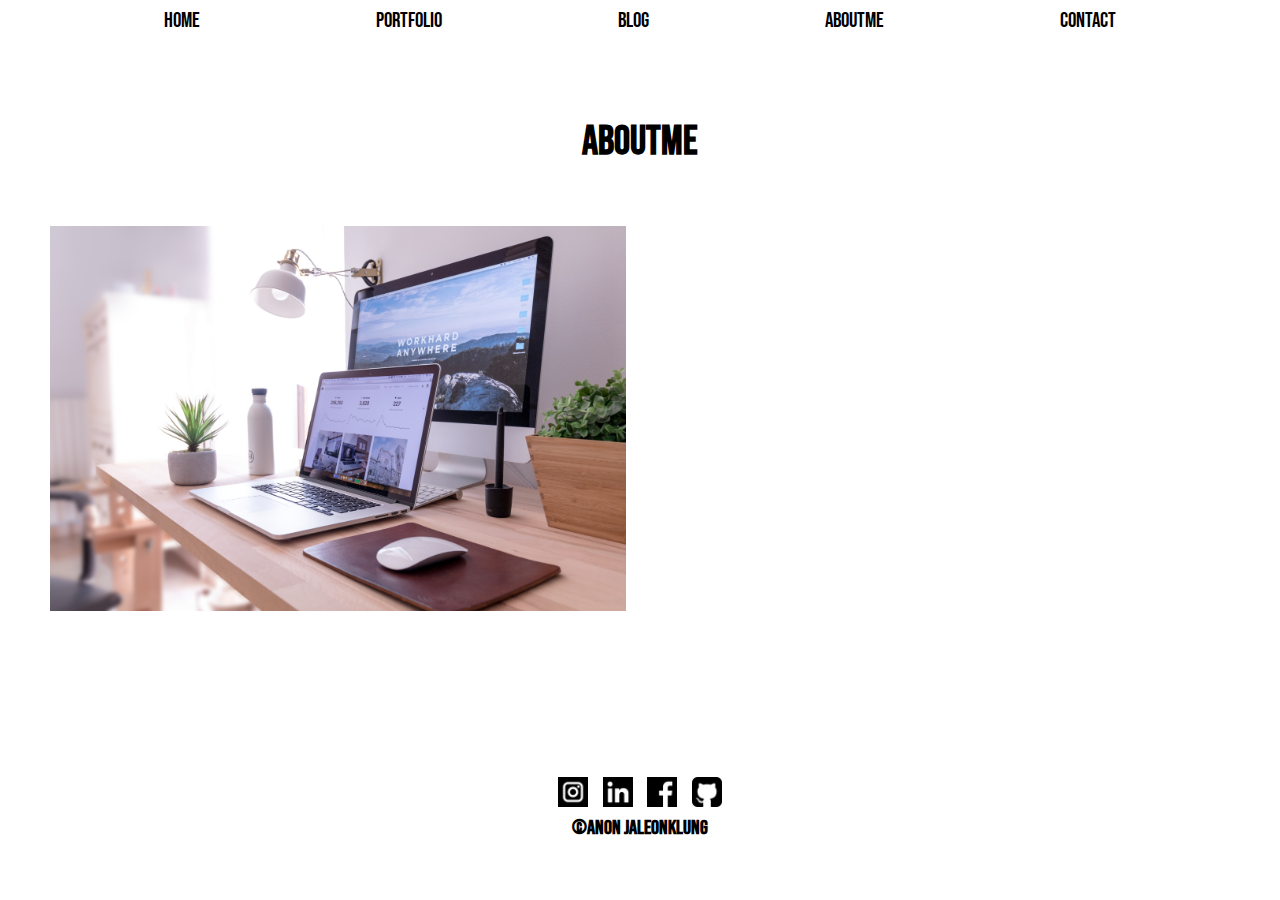
==== src/about.html @ 201f426e "update" ====
<!DOCTYPE html>
<html lang="en">
<head>
    <meta charset="UTF-8">
    <meta http-equiv="X-UA-Compatible" content="IE=edge">
    <meta name="viewport" content="width=device-width, initial-scale=1.0">
    <title>Anon Portfolio Home</title>
    <link rel="stylesheet" href="style.css">
    <link rel="stylesheet" href="about.css">

</head>
<body>
        <nav>
            <ul>
                <li><a href="index.html">Home</a></li>
                <li><a href="portfolio.html">Portfolio</a></li>
                <li><a href="blog.html">Blog</a></li>
                <li><a href="about.html">AboutMe</a></li>
                <li><a href="contact.html">Contact</a></li>
            </ul>
        </nav>
        
            <main>
                <div class="content">
                <center><h1>AboutMe</h1></center>
                <div class="image__photo">
                    <article class="row__link">
                    <img src="image/co.jpg" alt="co">
                </div>
                <div class="text__box"></div>
                </main>

        <footer> 
            <div id="contacts">
            <a href="https://www.instagram.com/nonaekaz/" target="blank">
                <img src="image/instagram.png" alt="IG" /></a>
            <a href="https://www.linkedin.com/in/anon-jaloenklung-b961ba155/" target="blank">
                <img src="image/linkedin.png" alt="linkedin" /></a>
            <a href="https://www.facebook.com/nonmorebass" target="blank">
                <img src="image/facebook.png" alt="facebook" /></a>
            <a href="https://github.com/anonaeka" target="blank">
                    <img src="image/github-sign.png" alt="github" /></a>
            </div>
            <h1><p>&copy;Anon Jaleonklung</p></h1>
        </footer>
    
    
</body>
</html>
---- src/style.css ----
@import url('https://fonts.googleapis.com/css2?family=Bebas+Neue&display=swap');


* {
    margin: 0;
    padding: 0;
    box-sizing: border-box;
}

body {
    display: flex;
    flex-direction: column;
    height: 100vh;
}
  
  ul {
    display: flex;
    justify-content: center;
    padding-left: 0;
  }
  
  ul li {
    list-style: none;
    padding: 8px 12px;
    font-family: 'Bebas Neue', cursive;
    font-size: 130%;
    display: flex;
  }

 ul li:hover {
    text-decoration: underline;
    color: darkblue;
 }

  main {
    flex-grow: 1;
    display: flex;
    align-items: center;
}

  img {
    width: 100%;
  }

footer h1{
    font-family: 'Bebas Neue', cursive;
    font-size: 20px;
    text-align: center;
}

.contacts {
   width:100%;
   text-align: center;
}

footer {
    display: flex;
    flex-direction: column;
    align-items: center;
}

 footer img{
     width: 30px;
     height: 30px;
     margin: 5px;
 }
 /* unvisited link */
a:link {
    color:black;
text-decoration: none;
  }
  
a:visited {
text-decoration: none;
    color:black;
  }
  
a:hover {
text-decoration: underline;
color: darkblue;
  }
  
a:active {
text-decoration: underline;

}

li:hover {

background-color: white;
}

@media screen and (min-width: 678px) {
    ul {
        justify-content: space-evenly;
    }
}
---- src/about.css ----
body {
    padding: 0px;
    font-family: 'Segoe UI', Tahoma, Verdana, sans-serif;
  }

h1 {
    font-size: 40px;
    word-break: break-all;
    font-family: 'Bebas Neue', cursive;
    margin-bottom: 60px;
  }


.content {
    margin-bottom: 150px;
    margin-top: 70px;
}

.image__photo {
    float: left;
    width: 45%;
    margin-left: 50px;
}


@media screen and (max-width: 678px) {
    .row {
        flex-direction: column;
        justify-content: space-evenly;
    }

    .content {
        margin-bottom: 30px;
    }
}
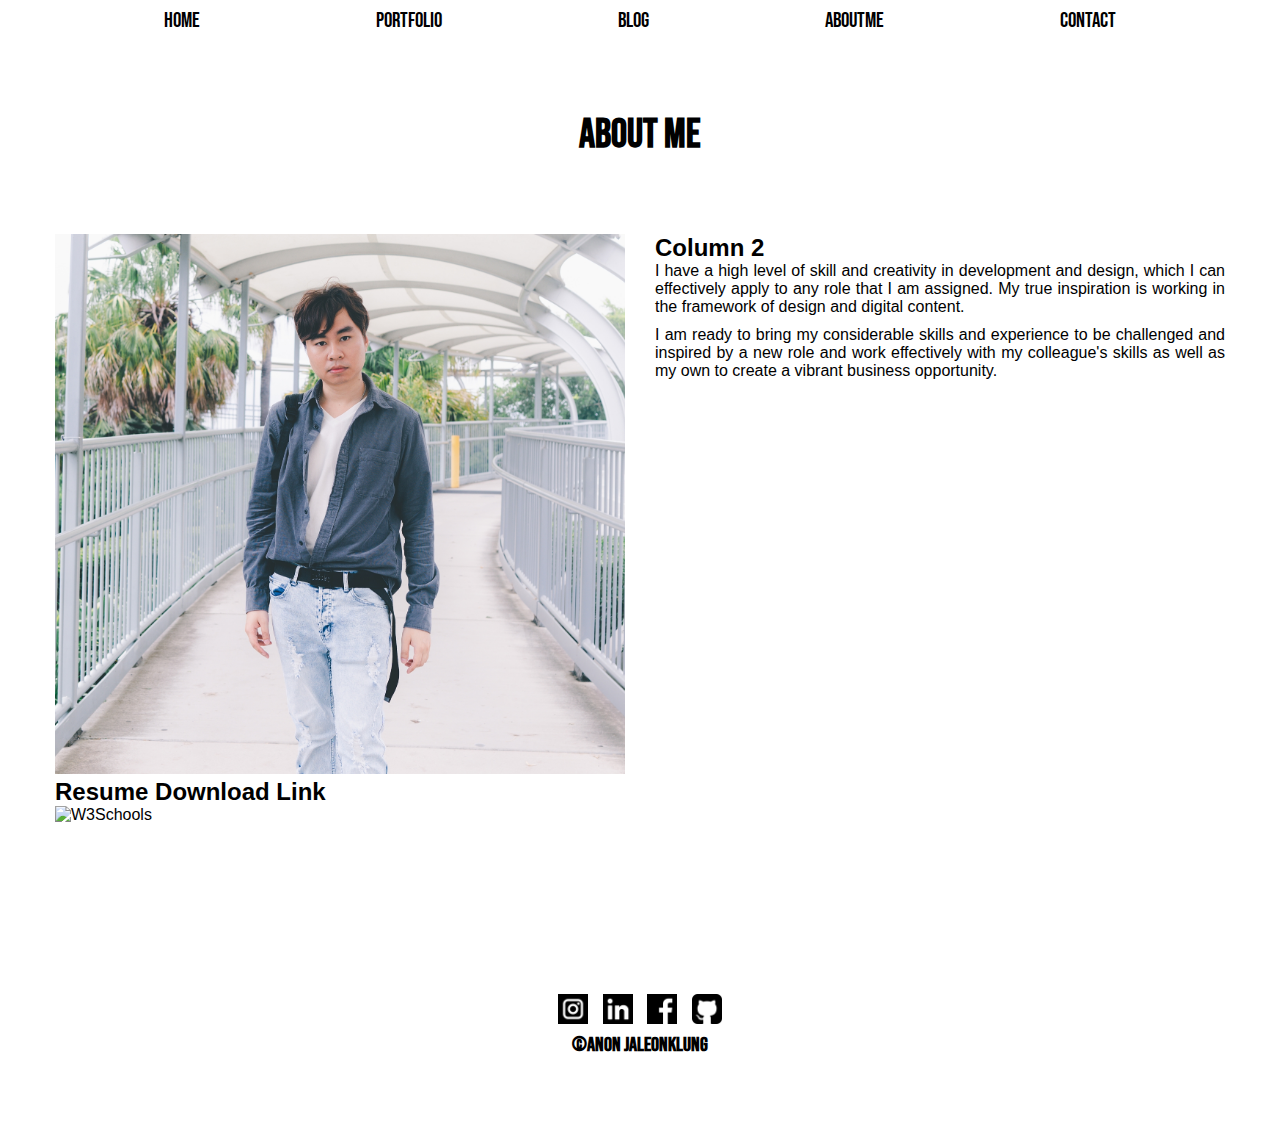
==== commit a626545e: "fix" ====
--- a/src/about.html
+++ b/src/about.html
@@ -22,13 +22,26 @@
         
             <main>
                 <div class="content">
-                <center><h1>AboutMe</h1></center>
-                <div class="image__photo">
-                    <article class="row__link">
-                    <img src="image/co.jpg" alt="co">
+                <center><h1>About Me</h1></center>
+                <div class="row">
+                    <div class="column">
+                      <img src="image/aeka.jpg" alt="myphoto">
+                      <h2>Resume Download Link</h2>
+                      <a href="/images/myw3schoolsimage.jpg" download="w3logo">
+                        <img src="/images/myw3schoolsimage.jpg" alt="W3Schools" width="104" height="142">
+                      </a>
+                    </div>
+                    <div class="column">
+                      <h2>Column 2</h2>
+                      <p>I have a high level of skill and creativity in development and design, which I can effectively apply to any role that I am assigned. My true inspiration is working in the framework of design and digital content.</p>
+                      
+                      <p>I am ready to bring my considerable skills and experience to be challenged and inspired by a new role and work effectively with my colleague's skills as well as my own to create a vibrant business opportunity. </p>
+                    </div>
+                  </div>
                 </div>
-                <div class="text__box"></div>
-                </main>
+               
+            </main>
+                
 
         <footer> 
             <div id="contacts">
--- a/src/about.css
+++ b/src/about.css
@@ -13,25 +13,74 @@
   }
 
 
-.content {
-    margin-bottom: 150px;
-    margin-top: 70px;
-}
-
 .image__photo {
     float: left;
     width: 45%;
     margin-left: 50px;
 }
 
+.content {
+  max-width: 1200px; 
+  margin: auto;
+  justify-content: center;
+  margin-bottom: 150px;
+  margin-top: 70px;
+  
+}
+
+.column {
+  float: left;
+  width: 50%;
+  padding: 15px;
+  text-align: justify;
+}
+
+.row:after {
+  display: table;
+  clear: both;
+}
+
+p {
+  font-size: 100%;
+  margin-bottom: 10px;
+}
+
+
 
 @media screen and (max-width: 678px) {
+
+
     .row {
         flex-direction: column;
-        justify-content: space-evenly;
+
+        align-items: center;
     }
+  
+    .row__link {
+      width: 50%;
 
-    .content {
-        margin-bottom: 30px;
-    }
-}+  }
+  .content {
+    margin-bottom: 30px;
+    margin: auto;
+}
+
+.image__photo {
+    float: left;
+    width: 50%;
+    margin-left: 20px;
+}
+
+p {
+margin: auto;
+text-align: left;
+margin-bottom: 20px;
+margin-right: 20px;
+font-size: 70%;
+}
+
+h2 {
+  font-size: 90%;
+}
+}
+
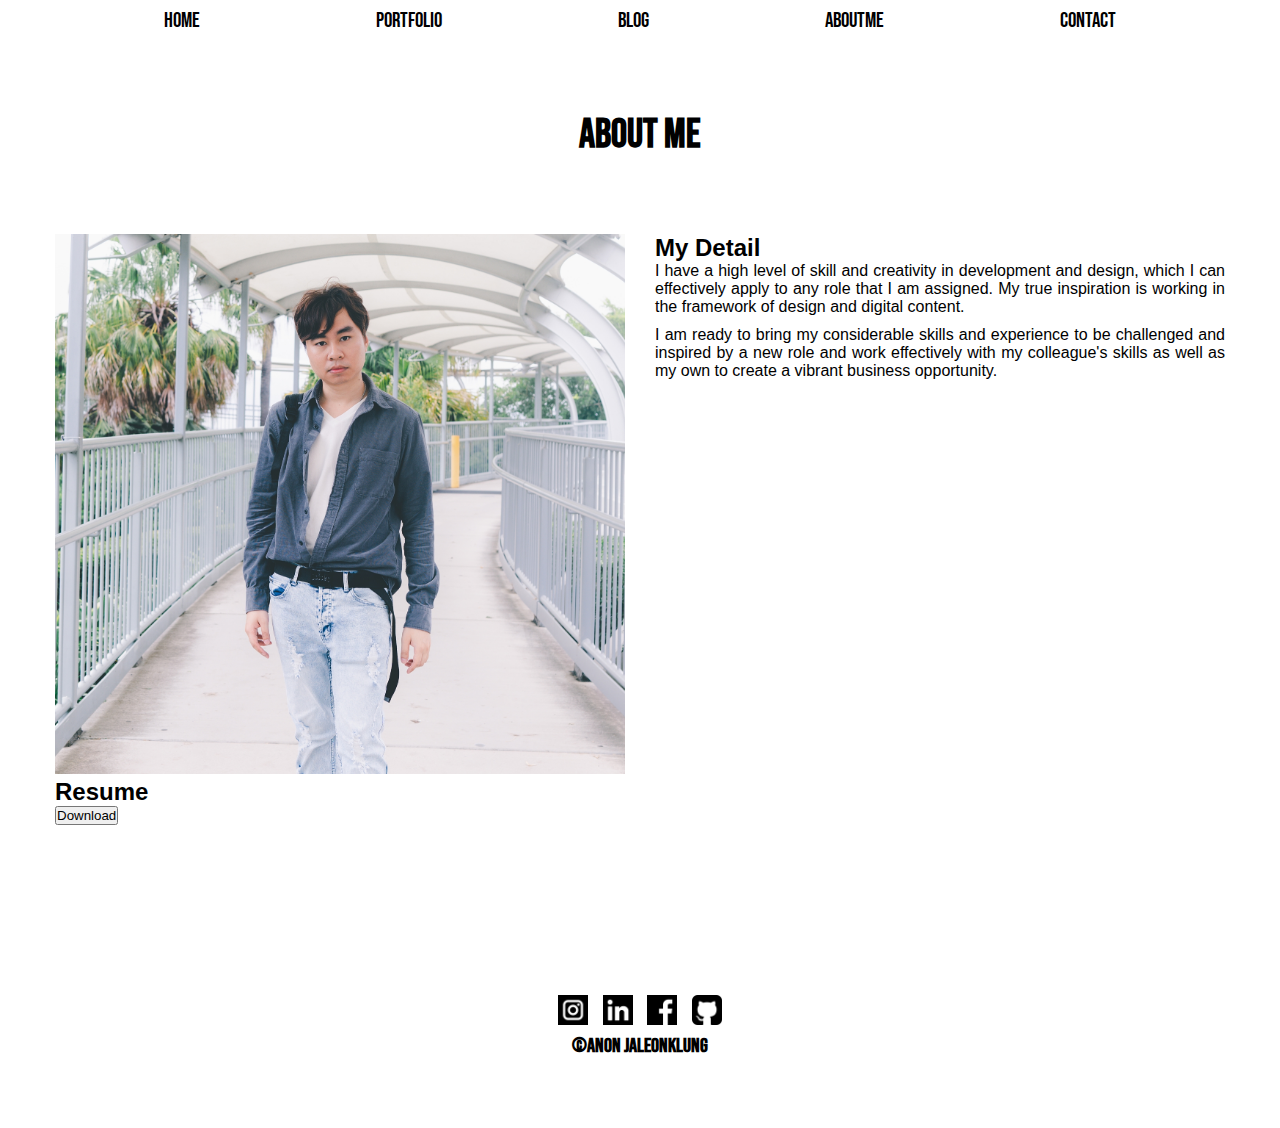
==== commit 6f79e75f: "update" ====
--- a/src/about.html
+++ b/src/about.html
@@ -26,15 +26,14 @@
                 <div class="row">
                     <div class="column">
                       <img src="image/aeka.jpg" alt="myphoto">
-                      <h2>Resume Download Link</h2>
-                      <a href="/images/myw3schoolsimage.jpg" download="w3logo">
-                        <img src="/images/myw3schoolsimage.jpg" alt="W3Schools" width="104" height="142">
+                      <h2>Resume</h2>
+                      <a href="image/Resume_Anon.pdf" download="AnonCV">
+                        <button class="btn"><i class="download"></i>Download</button>
                       </a>
                     </div>
                     <div class="column">
-                      <h2>Column 2</h2>
+                      <h2>My Detail</h2>
                       <p>I have a high level of skill and creativity in development and design, which I can effectively apply to any role that I am assigned. My true inspiration is working in the framework of design and digital content.</p>
-                      
                       <p>I am ready to bring my considerable skills and experience to be challenged and inspired by a new role and work effectively with my colleague's skills as well as my own to create a vibrant business opportunity. </p>
                     </div>
                   </div>
--- a/src/style.css
+++ b/src/style.css
@@ -94,4 +94,6 @@
     ul {
         justify-content: space-evenly;
     }
+
+    
 }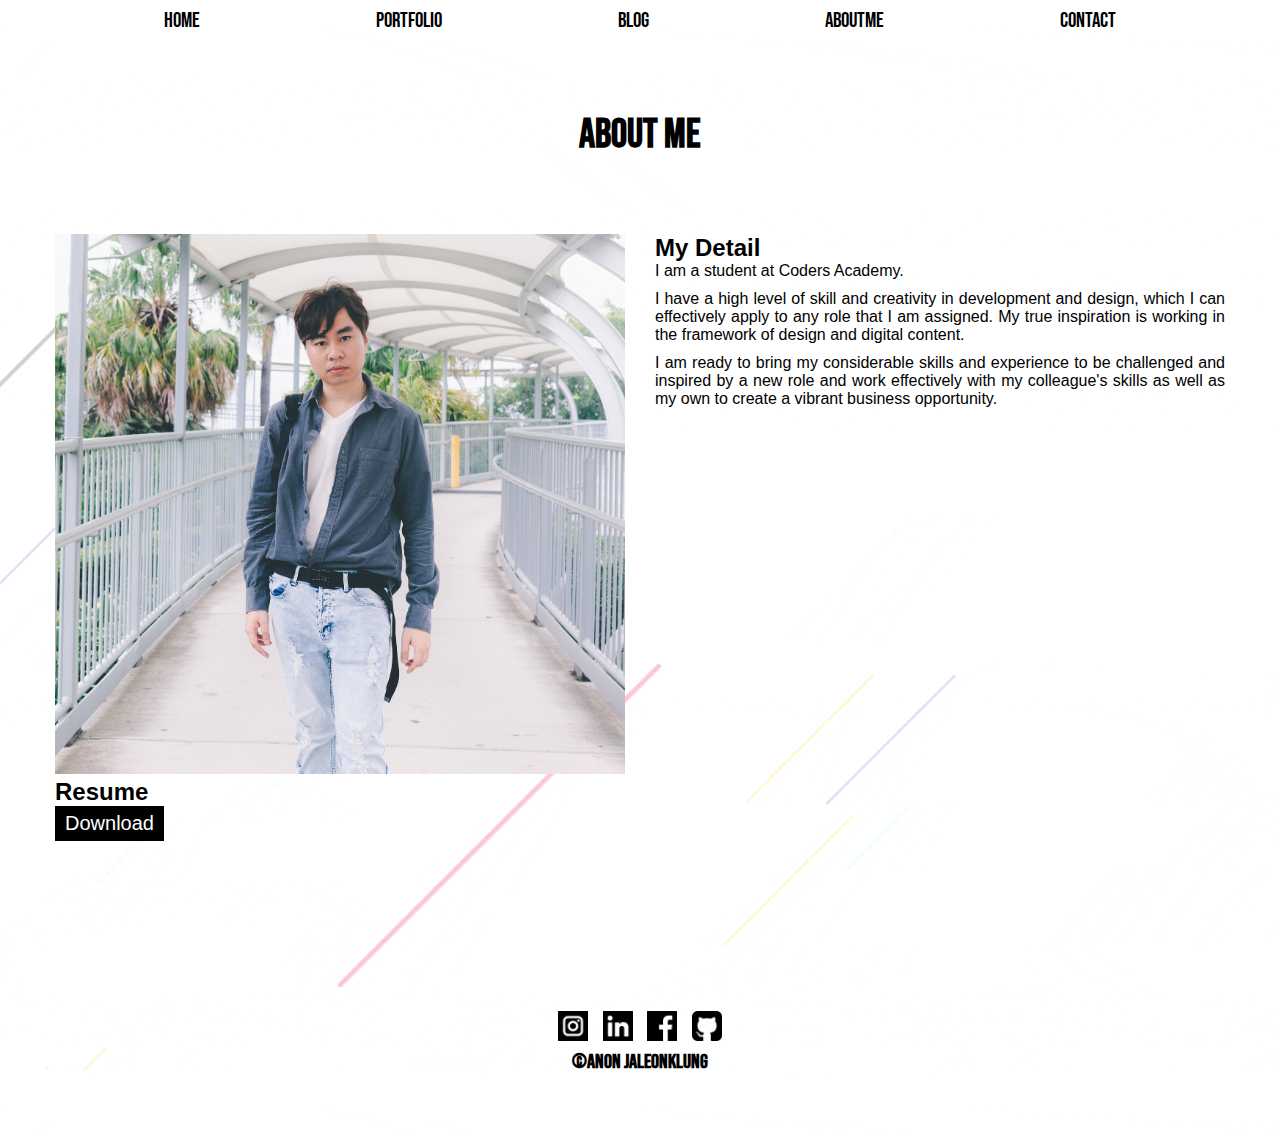
==== commit c09906dc: "update" ====
--- a/src/about.html
+++ b/src/about.html
@@ -4,9 +4,9 @@
     <meta charset="UTF-8">
     <meta http-equiv="X-UA-Compatible" content="IE=edge">
     <meta name="viewport" content="width=device-width, initial-scale=1.0">
-    <title>Anon Portfolio Home</title>
-    <link rel="stylesheet" href="style.css">
-    <link rel="stylesheet" href="about.css">
+    <title>Anon AboutME</title>
+    <link rel="stylesheet" href="css/style.css">
+    <link rel="stylesheet" href="css/about.css">
 
 </head>
 <body>
@@ -21,6 +21,11 @@
         </nav>
         
             <main>
+                <style>
+                    body {
+                      background-image: url('image/BGsmallsize.gif');
+                    }
+                    </style>
                 <div class="content">
                 <center><h1>About Me</h1></center>
                 <div class="row">
@@ -33,6 +38,7 @@
                     </div>
                     <div class="column">
                       <h2>My Detail</h2>
+                      <p>I am a student at Coders Academy.</p>
                       <p>I have a high level of skill and creativity in development and design, which I can effectively apply to any role that I am assigned. My true inspiration is working in the framework of design and digital content.</p>
                       <p>I am ready to bring my considerable skills and experience to be challenged and inspired by a new role and work effectively with my colleague's skills as well as my own to create a vibrant business opportunity. </p>
                     </div>
@@ -53,7 +59,7 @@
             <a href="https://github.com/anonaeka" target="blank">
                     <img src="image/github-sign.png" alt="github" /></a>
             </div>
-            <h1><p>&copy;Anon Jaleonklung</p></h1>
+            <h1>&copy;Anon Jaleonklung</h1>
         </footer>
     
     
--- a/src/css/style.css
+++ b/src/css/style.css
@@ -0,0 +1,99 @@
+@import url('https://fonts.googleapis.com/css2?family=Bebas+Neue&display=swap');
+
+
+* {
+    margin: 0;
+    padding: 0;
+    box-sizing: border-box;
+}
+
+body {
+    display: flex;
+    flex-direction: column;
+    height: 100vh;
+}
+  
+  ul {
+    display: flex;
+    justify-content: center;
+    padding-left: 0;
+  }
+  
+  ul li {
+    list-style: none;
+    padding: 8px 12px;
+    font-family: 'Bebas Neue', cursive;
+    font-size: 130%;
+    display: flex;
+  }
+
+ ul li:hover {
+    text-decoration: underline;
+    color: darkblue;
+ }
+
+  main {
+    flex-grow: 1;
+    display: flex;
+    align-items: center;
+}
+
+  img {
+    width: 100%;
+  }
+
+footer h1{
+    font-family: 'Bebas Neue', cursive;
+    font-size: 20px;
+    text-align: center;
+}
+
+.contacts {
+   width:100%;
+   text-align: center;
+}
+
+footer {
+    display: flex;
+    flex-direction: column;
+    align-items: center;
+}
+
+ footer img{
+     width: 30px;
+     height: 30px;
+     margin: 5px;
+ }
+ /* unvisited link */
+a:link {
+    color:black;
+text-decoration: none;
+  }
+  
+a:visited {
+text-decoration: none;
+    color:black;
+  }
+  
+a:hover {
+text-decoration: underline;
+color: darkblue;
+  }
+  
+a:active {
+text-decoration: underline;
+
+}
+
+li:hover {
+
+background-color: white;
+}
+
+@media screen and (min-width: 678px) {
+    ul {
+        justify-content: space-evenly;
+    }
+
+    
+}--- a/src/css/about.css
+++ b/src/css/about.css
@@ -0,0 +1,99 @@
+
+
+body {
+    padding: 0px;
+    font-family: 'Segoe UI', Tahoma, Verdana, sans-serif;
+  }
+
+h1 {
+    font-size: 40px;
+    word-break: break-all;
+    font-family: 'Bebas Neue', cursive;
+    margin-bottom: 60px;
+  }
+
+
+.image__photo {
+    float: left;
+    width: 45%;
+    margin-left: 50px;
+}
+
+.content {
+  max-width: 1200px; 
+  margin: auto;
+  justify-content: center;
+  margin-bottom: 150px;
+  margin-top: 70px;
+  
+}
+
+.column {
+  float: left;
+  width: 50%;
+  padding: 15px;
+  text-align: justify;
+}
+
+.row:after {
+  display: table;
+  clear: both;
+}
+
+p {
+  font-size: 100%;
+  margin-bottom: 10px;
+}
+
+.btn {
+  background-color: black;
+  border: none;
+  color: white;
+  padding: 6px 10px;
+  cursor: pointer;
+  font-size: 20px;
+}
+
+.btn:hover {
+  background-color: blue;
+}
+
+
+
+@media screen and (max-width: 678px) {
+
+
+    .row {
+        flex-direction: column;
+
+        align-items: center;
+    }
+  
+    .row__link {
+      width: 50%;
+
+  }
+  .content {
+    margin-bottom: 30px;
+    margin: auto;
+}
+
+.image__photo {
+    float: left;
+    width: 50%;
+    margin-left: 20px;
+}
+
+p {
+margin: auto;
+text-align: left;
+margin-bottom: 20px;
+margin-right: 20px;
+font-size: 70%;
+}
+
+h2 {
+  font-size: 90%;
+}
+}
+
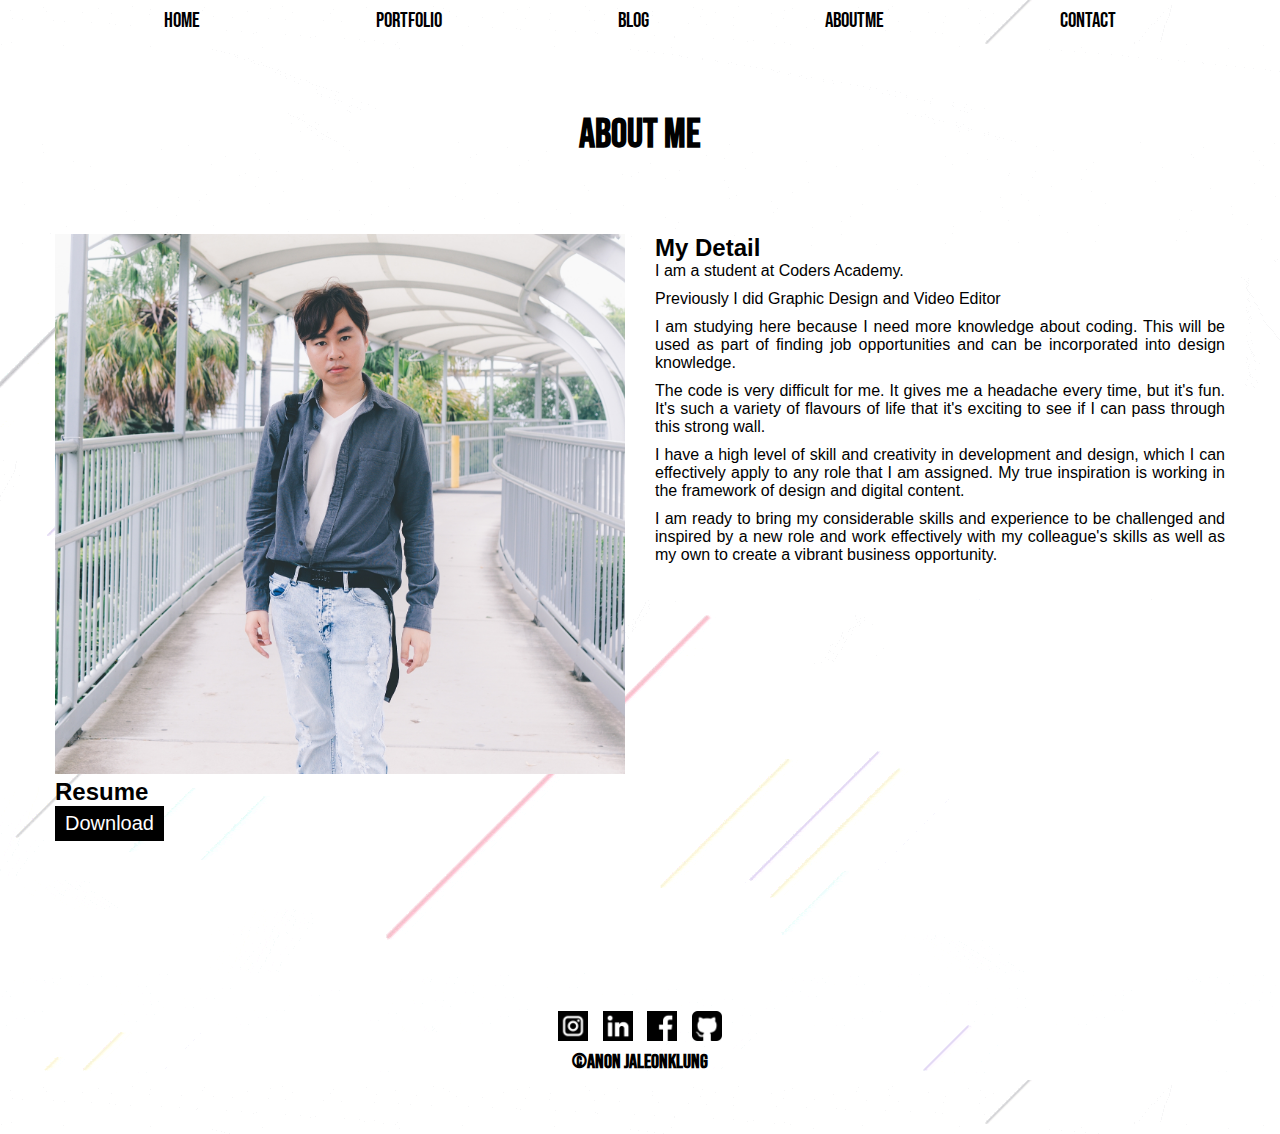
==== commit 29d2cb4e: "update" ====
--- a/src/about.html
+++ b/src/about.html
@@ -39,6 +39,9 @@
                     <div class="column">
                       <h2>My Detail</h2>
                       <p>I am a student at Coders Academy.</p>
+                      <p>Previously I did Graphic Design and Video Editor</p>
+                      <p>I am studying here because I need more knowledge about coding. This will be used as part of finding job opportunities and can be incorporated into design knowledge.</p>
+                      <p>The code is very difficult for me. It gives me a headache every time, but it's fun. It's such a variety of flavours of life that it's exciting to see if I can pass through this strong wall.</p>
                       <p>I have a high level of skill and creativity in development and design, which I can effectively apply to any role that I am assigned. My true inspiration is working in the framework of design and digital content.</p>
                       <p>I am ready to bring my considerable skills and experience to be challenged and inspired by a new role and work effectively with my colleague's skills as well as my own to create a vibrant business opportunity. </p>
                     </div>
--- a/src/css/style.css
+++ b/src/css/style.css
@@ -6,6 +6,8 @@
     padding: 0;
     box-sizing: border-box;
 }
+
+/* Control UI */
 
 body {
     display: flex;
@@ -25,12 +27,15 @@
     font-family: 'Bebas Neue', cursive;
     font-size: 130%;
     display: flex;
+    
   }
 
  ul li:hover {
     text-decoration: underline;
     color: darkblue;
  }
+
+/* Body&Footer */
 
   main {
     flex-grow: 1;
@@ -63,7 +68,18 @@
      width: 30px;
      height: 30px;
      margin: 5px;
+     transition: width 0.5s, height 0.5s;
  }
+
+ footer img:hover {
+  width: 35px;
+  height: 35px;
+  margin: 5px;
+}
+
+
+
+
  /* unvisited link */
 a:link {
     color:black;
--- a/src/css/about.css
+++ b/src/css/about.css
@@ -1,4 +1,4 @@
-
+/* Desktop */
 
 body {
     padding: 0px;
@@ -59,6 +59,8 @@
 }
 
 
+/* Mobile */
+
 
 @media screen and (max-width: 678px) {
 
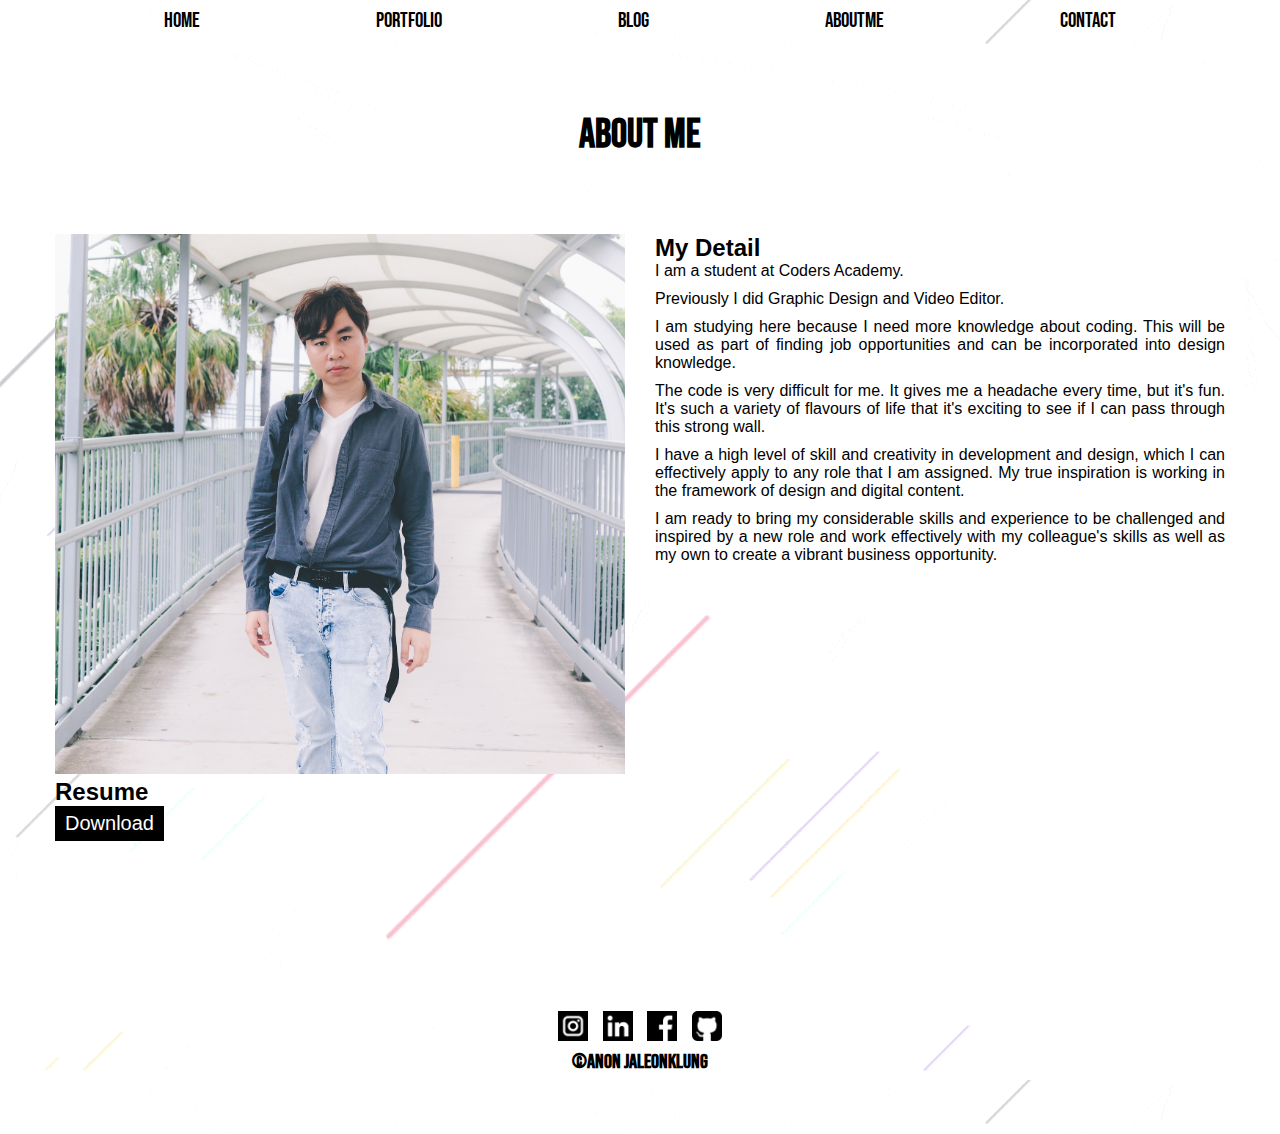
==== commit 490375a6: "update" ====
--- a/src/about.html
+++ b/src/about.html
@@ -39,7 +39,7 @@
                     <div class="column">
                       <h2>My Detail</h2>
                       <p>I am a student at Coders Academy.</p>
-                      <p>Previously I did Graphic Design and Video Editor</p>
+                      <p>Previously I did Graphic Design and Video Editor.</p>
                       <p>I am studying here because I need more knowledge about coding. This will be used as part of finding job opportunities and can be incorporated into design knowledge.</p>
                       <p>The code is very difficult for me. It gives me a headache every time, but it's fun. It's such a variety of flavours of life that it's exciting to see if I can pass through this strong wall.</p>
                       <p>I have a high level of skill and creativity in development and design, which I can effectively apply to any role that I am assigned. My true inspiration is working in the framework of design and digital content.</p>
--- a/src/css/style.css
+++ b/src/css/style.css
@@ -42,6 +42,7 @@
     display: flex;
     align-items: center;
 }
+
 
   img {
     width: 100%;
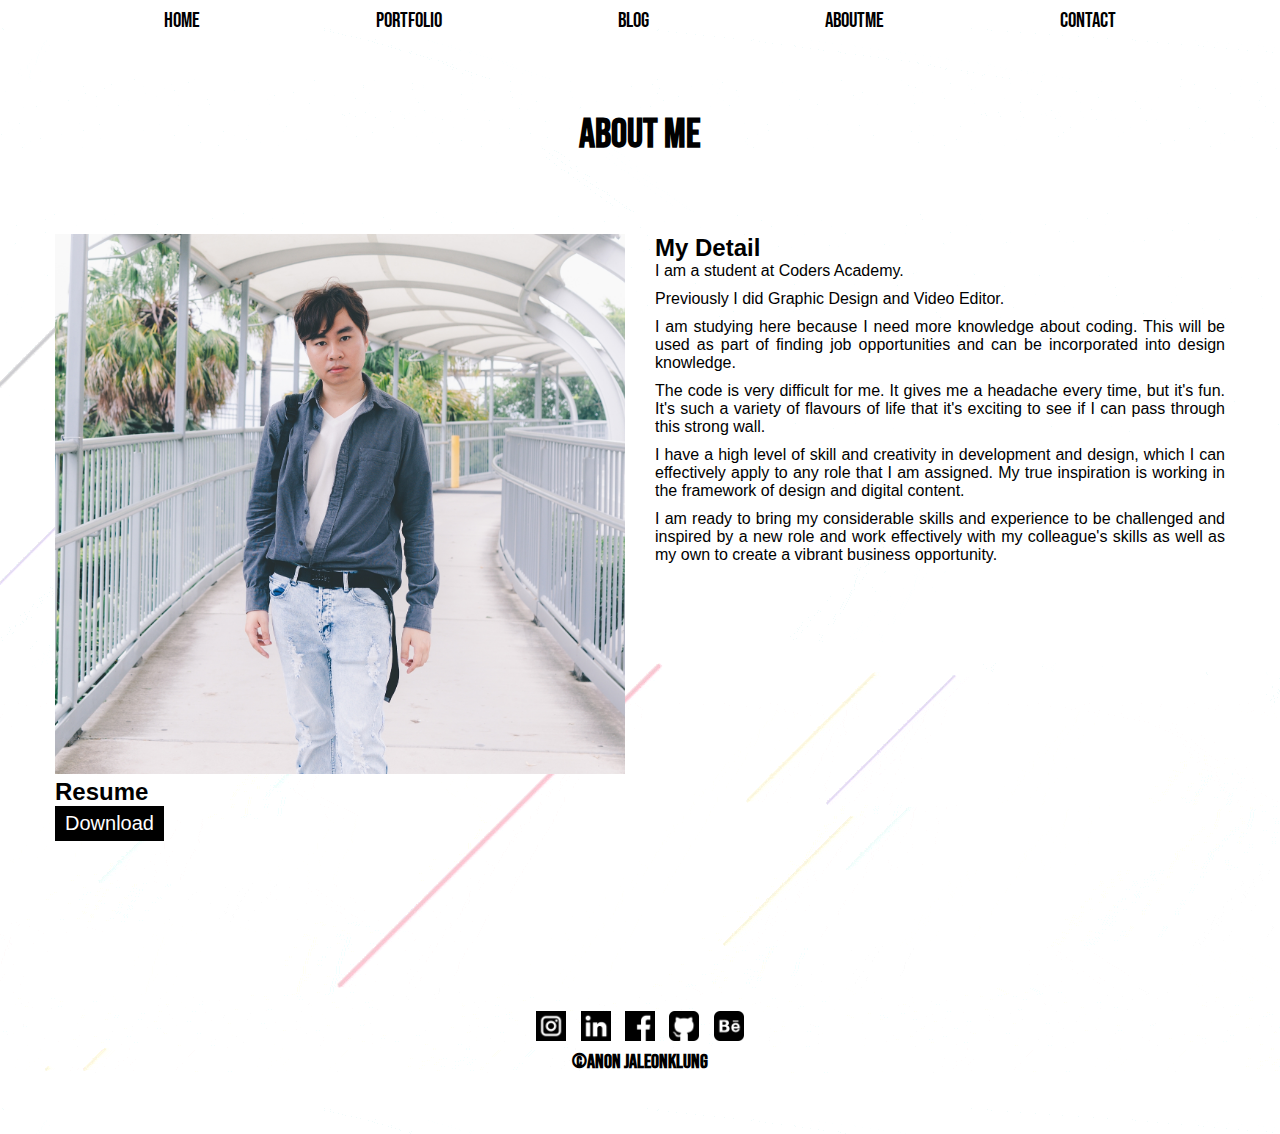
==== commit 5f69cc3f: "update" ====
--- a/src/about.html
+++ b/src/about.html
@@ -51,19 +51,21 @@
             </main>
                 
 
-        <footer> 
-            <div id="contacts">
-            <a href="https://www.instagram.com/nonaekaz/" target="blank">
-                <img src="image/instagram.png" alt="IG" /></a>
-            <a href="https://www.linkedin.com/in/anon-jaloenklung-b961ba155/" target="blank">
-                <img src="image/linkedin.png" alt="linkedin" /></a>
-            <a href="https://www.facebook.com/nonmorebass" target="blank">
-                <img src="image/facebook.png" alt="facebook" /></a>
-            <a href="https://github.com/anonaeka" target="blank">
+            <footer> 
+                <div id="contacts">
+                <a href="https://www.instagram.com/nonaekaz/" target="blank">
+                    <img src="image/instagram.png" alt="IG" /></a>
+                <a href="https://www.linkedin.com/in/anon-jaloenklung-b961ba155/" target="blank">
+                    <img src="image/linkedin.png" alt="linkedin" /></a>
+                <a href="https://www.facebook.com/nonmorebass" target="blank">
+                    <img src="image/facebook.png" alt="facebook" /></a>
+                <a href="https://github.com/anonaeka" target="blank">
                     <img src="image/github-sign.png" alt="github" /></a>
-            </div>
-            <h1>&copy;Anon Jaleonklung</h1>
-        </footer>
+                <a href="https://www.behance.net/gallery/107958315/Anon-Portfolio" target="blank">
+                    <img src="image/behance.png" alt="behance" /></a>
+                </div>
+                <h1>&copy;Anon Jaleonklung</h1>
+            </footer>
     
     
 </body>
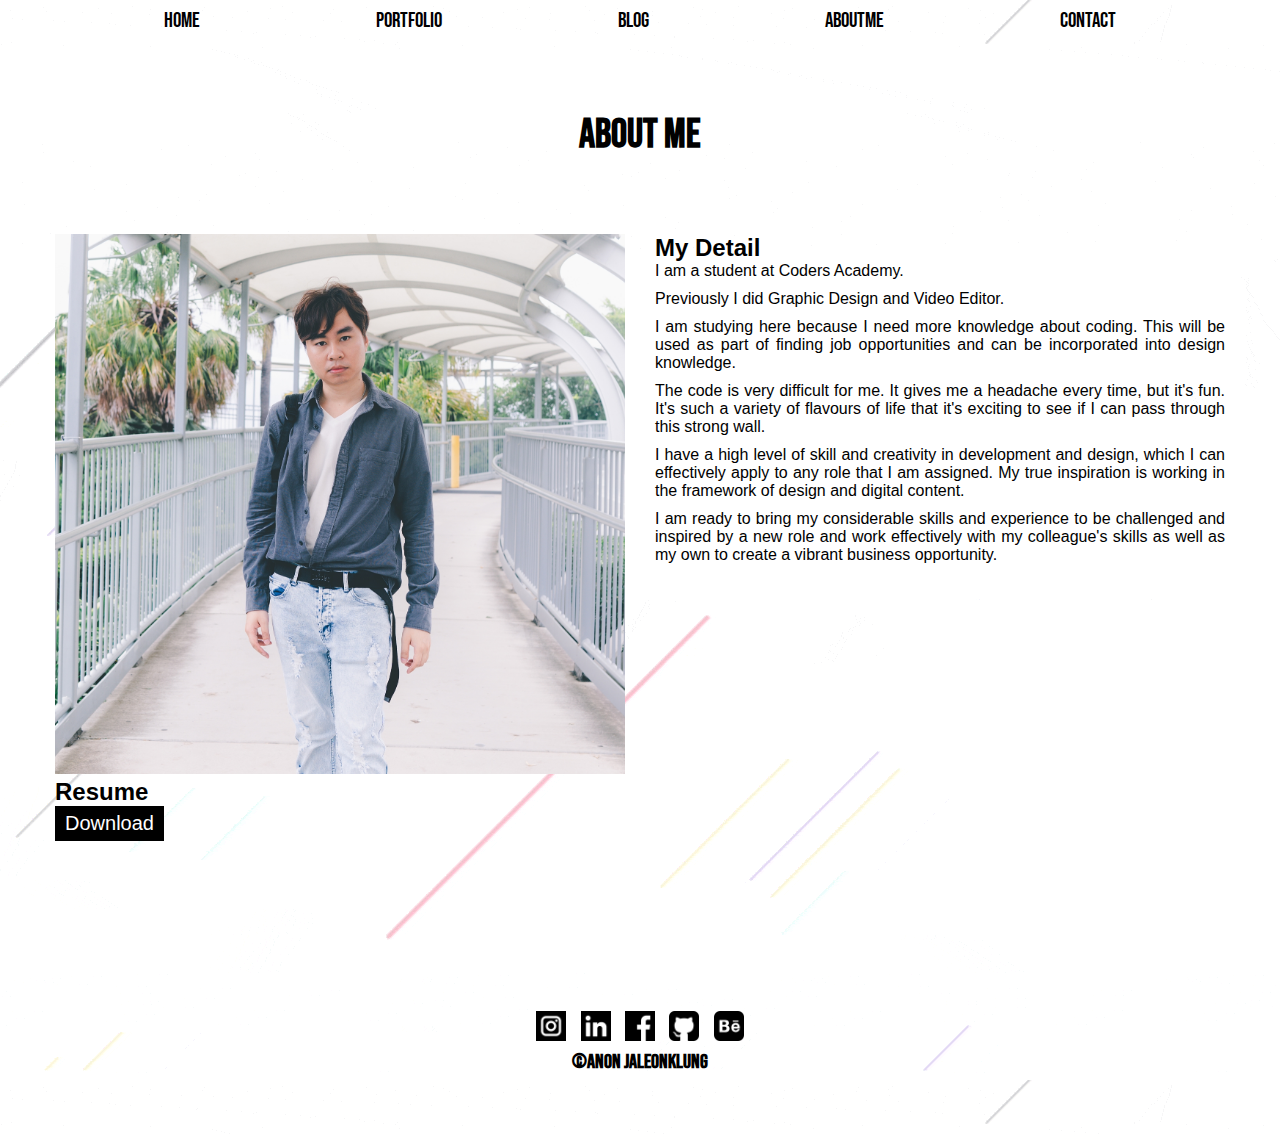
==== commit 9380a114: "updatepart" ====
--- a/src/about.html
+++ b/src/about.html
@@ -32,7 +32,7 @@
                     <div class="column">
                       <img src="image/aeka.jpg" alt="myphoto">
                       <h2>Resume</h2>
-                      <a href="image/Resume_Anon.pdf" download="AnonCV">
+                      <a href="image/AnonJaloenklung-Resume.pdf" download="AnonCV">
                         <button class="btn"><i class="download"></i>Download</button>
                       </a>
                     </div>
